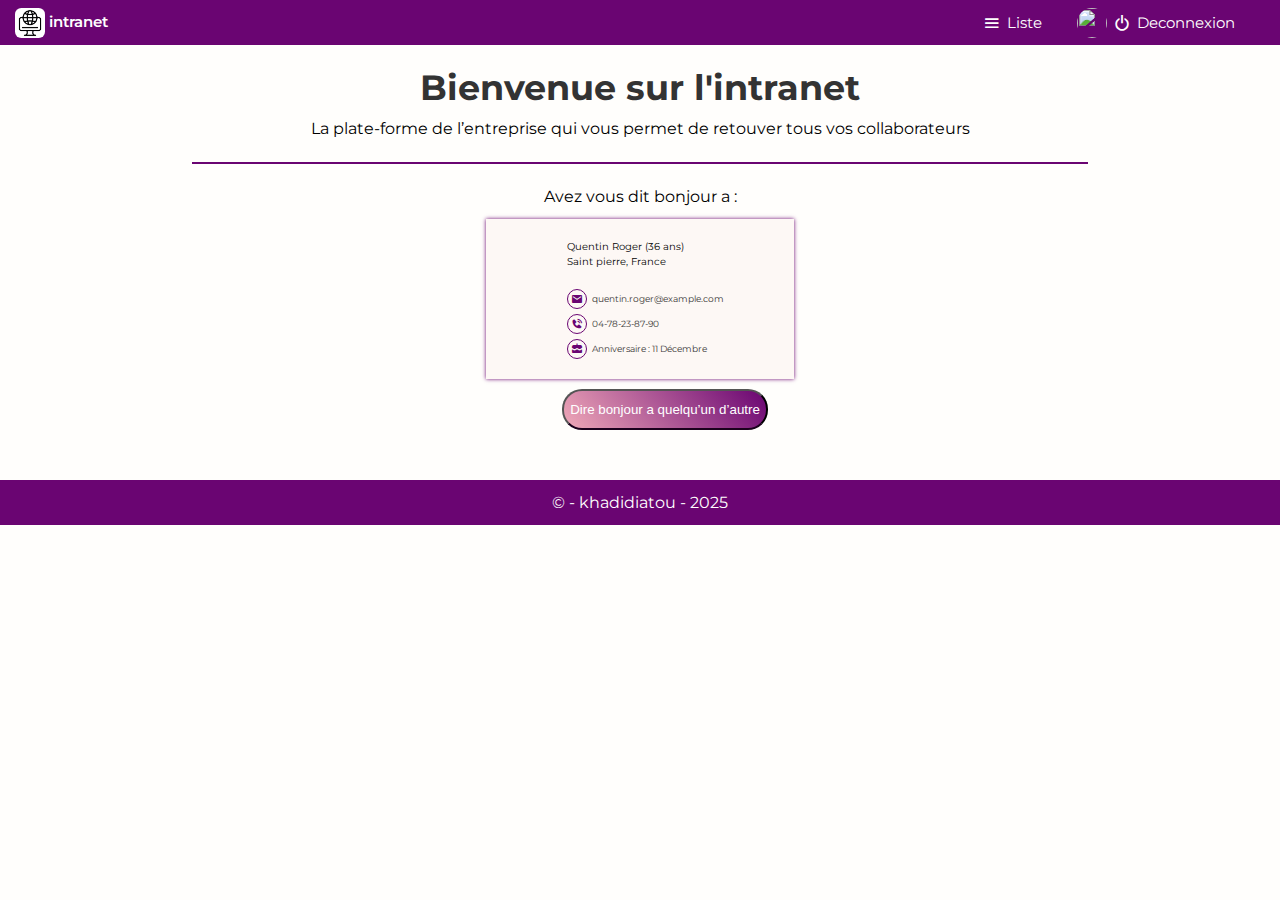
==== accueil.html @ 522f1a32 "page accueil" ====
<!DOCTYPE html>
<html lang="en">
<head>
    <meta charset="UTF-8">
    <meta name="viewport" content="width=device-width, initial-scale=1.0">
    <title>Accueil</title>
    <link rel="stylesheet" href="css/style.css">
    <link href='https://unpkg.com/boxicons@2.1.4/css/boxicons.min.css' rel='stylesheet'>
</head>
<body>
    <header class="header">
        <div class="logo">
            <img src="asset/intranet.png" alt="">
            <span>intranet</span>
        </div>
        <div class="logo2">
            <i class='bx bx-menu'></i>
            <span>Liste</span>
            <div><img src="asset/personne1.jpg" alt="" ></div>
            <i class='bx bx-power-off'></i>
            <span>Deconnexion</span>
        </div>
    </header>
    <main>
        <section class="title">
            <h1>Bienvenue sur l'intranet</h1>
            <p>La plate-forme de l’entreprise qui vous permet de retouver tous vos collaborateurs</p>
        </section>
        <section class="bars">
        </section>
        <section class="sec-accueil">
            <p>Avez vous dit bonjour a :</p>
            <section class="carte-accueil">
                <div class="img">
                  <img src="asset/personne1.jpg" alt="" class="img-pers">
                </div>
               <div class="items">
                    <div class="p">
                        <p>Quentin Roger (36 ans)</p>
                        <p>Saint pierre, France</p>
                    </div>
                    
                    <div class="social-icons">
                        <div>
                            <a href=""><i class='bx bxs-envelope'></i></a>
                            <span>quentin.roger@example.com</span>
                        </div>
                        <div>
                            <a href=""><i class='bx bxs-phone-call'></i></a>
                            <span>04-78-23-87-90</span>
                        </div>
                        <div>
                            <a href=""><i class='bx bxs-cake'></i></a>
                            <span>Anniversaire : 11 Décembre</span>
                        </div>
                    </div>
               </div>
            </section>
            <button class="button">Dire bonjour a quelqu’un d’autre</button>
        </section>
    </main>
    <footer class="footer">
        <p>© - khadidiatou - 2025</p>
    </footer>
</body>
</html>
---- css/style.css ----
@import url(reset.css);
.header {
    position: fixed;
    top: 0;
    left: 0;
    width: 100%;
    padding: 1.5rem ;
    background-color: var(--main-color);
    display: flex;
    justify-content: space-between;
    align-items: center;
    z-index: 5;
    height: 2rem;
    color: var(--text-color-white);
    height: 4.5rem;
}
.logo {
    font-size: 1.5rem;
    font-weight: 600;
    cursor: pointer;
    transition: 0.3s ease;
}
.logo img{
    border-radius: 0.625rem;
    width: 3rem;
    height: auto;
}
.logo2{
    display: flex;
    align-items: center;
    gap: 0.5rem; 
    font-size: 1.5rem;
    cursor: pointer;
    transition: 0.3s ease;
}
.logo2 img{
    border-radius: 50%;
    width: 3rem;
    height: 3rem;
}
.logo2 i{
    font-size: 2rem;
}
.header span{
   margin-right: 3rem;
   cursor: pointer;
}
main{
    margin-top: 6rem;
    display: flex;
    align-items: center;
    flex-direction: column;
    row-gap: 2rem;
}
.title{
    display: flex;
    align-items: center ;
    justify-content: center;
    flex-direction: column;
}
.title h1{
    color: var(--titre-color);
    font-size: 3.5rem;
}
.bars{
    width: 70%;
    background-color: var(--main-color);
    height: 0.2rem;
}
.footer{
    margin-top: 5rem;
    position: relative;
    bottom: 0;
    width: 100%;
    padding: 2rem;
    background-color: var(--main-color);
    height: 2rem;
    display: flex;
    align-items: center;
    justify-content: center;
    color: var(--text-color-white);
    height: 4.5rem;
}
.carte{
    display: flex;
    flex-direction: column;
    align-items: center;
    justify-content: center;
    width: 50%;
    height: 30rem;
    background-color: var(--second-bg-color);
    box-shadow: 0 0 .4rem var(--main-color);
    padding: 1 2rem;
    row-gap: 4rem;
}
.carte p{
    width: 60%;
    font-size: 1.5rem;
}

.carte .form input[type="text"]{
    border: solid 0.15rem transparent;
    border-radius: 2rem;
    line-height: 3rem;
    width: 100%;
    padding-left:2rem ;
    background-color: var(--second-bg-color);
    color: black;
    cursor: pointer;
    line-height: 3.5rem;
    margin-bottom: 1rem;
    transition: box-shadow .6s ease-in-out;
    border-bottom-color: var(--main-color);
}

.carte .form input[type="button"]{
    margin-left: 5rem;
    border-radius: 2rem;
    width: 80%;
    background: linear-gradient(50deg, var(--second-main-color), var(--main-color));
    cursor: pointer;
    line-height: 3.5rem;
    border-bottom-color: var(--main-color);
    color: var(--text-color-white);
    text-align: center;
}
.carte input[type="text"]:focus{
    box-shadow: 0 0 1rem var(--main-color);
    outline: none;
    border-color: var(--main-color);
} 
.sec-accueil{
    display: flex;
    flex-direction: column;
    row-gap: 1rem;
    width:  60%;
    justify-content: center;
    align-items: center;
}
.carte-accueil{
    display: flex;
    gap: 1rem;
    align-items: center;
    justify-content: center;
    background-color: var(--second-bg-color);
    box-shadow: 0 0 .4rem var(--main-color);
    padding: 2rem;
    width: 40%;
}
.carte-accueil p{
    font-size: 1rem;
    line-height: 1.5rem;
}
.items{
    display: flex;
    flex-direction: column;
    row-gap: 2rem;

}
.img-pers{
    border-radius:  2rem;
    box-shadow: 0 0 .1rem var(--main-color);
}
.social-icons {
    display: flex;
    flex-direction: column;
    gap: 0.5rem; /* Espacement entre chaque ligne */
}

.social-icons div {
    display: flex;
    align-items: center; /* Alignement vertical des icônes et du texte */
    gap: 0.5rem; /* Espacement entre l'icône et le texte */
    flex-wrap: nowrap;
}
.social-icons span {
    font-size: 0.9rem; 
    white-space: nowrap; 
    opacity: 0.8;
}
.social-icons a {
    display: flex;
    flex-direction: column;
    justify-content: center;
    align-items: center;
    width: 2rem;
    height: 2rem;
    background: transparent;
    border: 0.125rem solid var(--main-color);
    font-size: 1.2rem;
    border-radius: 50%;
    color: var(--main-color);
    transition: 0.3s ease-in-out;
}

.social-icons a:hover {
    color: var(--main-color);
    transform: scale(1.3) translateY(-5px);
    box-shadow: 0 0 1.563rem var(--main-color);
    background-color: white;
}
.button{
    margin-left: 5rem;
    border-radius: 2rem;
    background: linear-gradient(50deg, var(--second-main-color), var(--main-color));
    cursor: pointer;
    line-height: 3.5rem;
    border-bottom-color: var(--main-color);
    color: var(--text-color-white);
    text-align: center;
}

/* .form{
    display: flex;
    flex-direction: column;
    font-weight: 500;
    align-items: center;
}
.form input{
    border: solid 0.15rem transparent;
    border-radius: 2rem;
    height: 4rem;
    width: 80%;
    padding-left:1rem ;
    background-color: #e4e0e0;
    color: black;
    cursor: pointer;
    line-height: 3.5rem;
    margin-bottom: 1rem;
    transition: all .6s ease-in-out;
    border-bottom-color: black;
}
.form input[type="text"]:focus{
        box-shadow: 0 0 1rem #1998f2;
        outline: none;
} */
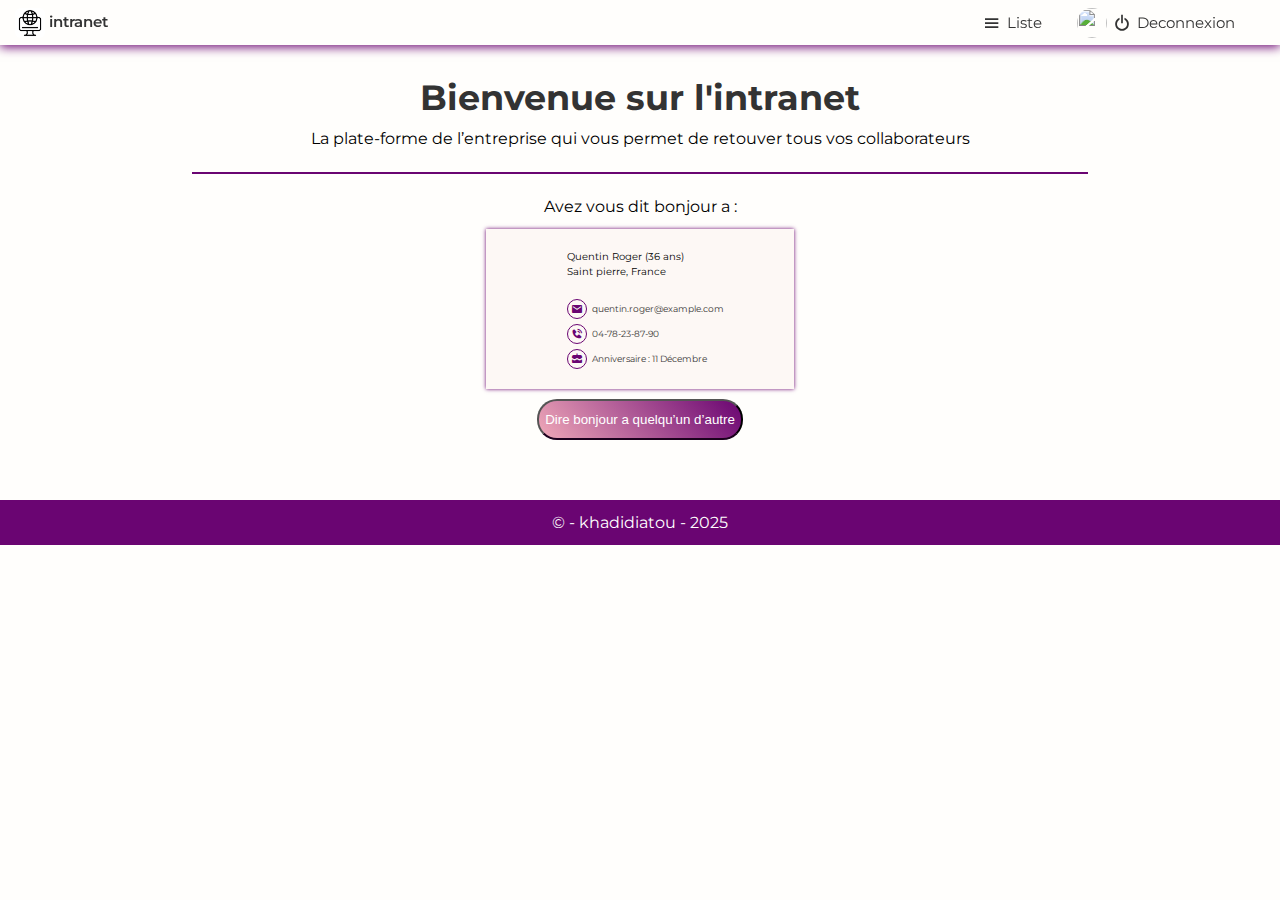
==== commit ae779dc8: "liste collaborateur" ====
--- a/accueil.html
+++ b/accueil.html
@@ -14,8 +14,11 @@
             <span>intranet</span>
         </div>
         <div class="logo2">
+            
             <i class='bx bx-menu'></i>
-            <span>Liste</span>
+            <a href="listCollab.html">
+                <span>Liste</span>
+            </a>
             <div><img src="asset/personne1.jpg" alt="" ></div>
             <i class='bx bx-power-off'></i>
             <span>Deconnexion</span>
--- a/css/style.css
+++ b/css/style.css
@@ -5,13 +5,14 @@
     left: 0;
     width: 100%;
     padding: 1.5rem ;
-    background-color: var(--main-color);
+    color: var(--titre-color); /* Changé pour utiliser la couleur de texte normale */
+    background-color: transparent; /* Fond transparent */
+    box-shadow: 0 2px 10px var(--main-color); 
+    /*background-color: var(--main-color);*/
     display: flex;
     justify-content: space-between;
     align-items: center;
     z-index: 5;
-    height: 2rem;
-    color: var(--text-color-white);
     height: 4.5rem;
 }
 .logo {
@@ -51,6 +52,7 @@
     align-items: center;
     flex-direction: column;
     row-gap: 2rem;
+    padding: 1rem 0;
 }
 .title{
     display: flex;
@@ -85,9 +87,10 @@
     display: flex;
     flex-direction: column;
     align-items: center;
+    flex-grow: 1;
     justify-content: center;
     width: 50%;
-    height: 30rem;
+    min-height: 30rem;
     background-color: var(--second-bg-color);
     box-shadow: 0 0 .4rem var(--main-color);
     padding: 1 2rem;
@@ -114,7 +117,6 @@
 }
 
 .carte .form input[type="button"]{
-    margin-left: 5rem;
     border-radius: 2rem;
     width: 80%;
     background: linear-gradient(50deg, var(--second-main-color), var(--main-color));
@@ -123,12 +125,45 @@
     border-bottom-color: var(--main-color);
     color: var(--text-color-white);
     text-align: center;
+    width: clamp(150px, 80%, 300px);
 }
 .carte input[type="text"]:focus{
     box-shadow: 0 0 1rem var(--main-color);
     outline: none;
     border-color: var(--main-color);
 } 
+.form-search .search input[type="text"]{
+    border: solid 0.15rem transparent;
+    border-radius: 2rem;
+    width: 100%;
+    line-height: 3rem;
+    padding-left:2rem ;
+    background-color: var(--second-bg-color);
+    color: black;
+    cursor: pointer;
+    line-height: 3.5rem;
+    margin-bottom: 1rem;
+    transition: box-shadow .6s ease-in-out;
+    border-bottom-color: var(--main-color);
+}
+.form-search input[type="text"]{
+    border: solid 0.15rem transparent;
+    border-radius: 2rem;
+    line-height: 3rem;
+    padding-left:2rem ;
+    background-color: var(--second-bg-color);
+    color: black;
+    cursor: pointer;
+    line-height: 3.5rem;
+    margin-bottom: 1rem;
+    transition: box-shadow .6s ease-in-out;
+    border-bottom-color: var(--main-color);
+}
+.form-search input[type="text"]:focus{
+    box-shadow: 0 0 1rem var(--main-color);
+    outline: none;
+    border-color: var(--main-color);
+} 
 .sec-accueil{
     display: flex;
     flex-direction: column;
@@ -137,7 +172,16 @@
     justify-content: center;
     align-items: center;
 }
+.sec-clolab{
+    display: flex;
+    flex-wrap: wrap;
+    gap: 1rem;
+    width:  60%;
+    justify-content: center;
+    align-items: center;
+}
 .carte-accueil{
+    position: relative;
     display: flex;
     gap: 1rem;
     align-items: center;
@@ -152,10 +196,28 @@
     line-height: 1.5rem;
 }
 .items{
+   
     display: flex;
     flex-direction: column;
     row-gap: 2rem;
 
+}
+.fonction {
+    /* Positionnement */
+    position: absolute;
+    top: 0;
+    right: 0;
+    /* Style */
+    background: linear-gradient(135deg, var(--second-main-color), var(--main-color));
+    color: white;
+    padding: 0.4rem 1.2rem;
+    font-size: 0.85rem;
+    font-weight: 600;
+    text-transform: uppercase;
+    
+    /* Effets */
+    box-shadow: 0 2px 5px rgba(0,0,0,0.1);
+    z-index: 2;
 }
 .img-pers{
     border-radius:  2rem;
@@ -200,7 +262,6 @@
     background-color: white;
 }
 .button{
-    margin-left: 5rem;
     border-radius: 2rem;
     background: linear-gradient(50deg, var(--second-main-color), var(--main-color));
     cursor: pointer;
@@ -209,6 +270,22 @@
     color: var(--text-color-white);
     text-align: center;
 }
+
+.search {
+    position: relative; 
+    
+}
+.search i {
+    position: absolute;
+    right: 4rem;
+    top: 40%;
+    transform: translateY(-50%);
+    color: var(--main-color);
+    font-size: 2rem;
+    pointer-events: none; /* Permet de cliquer à travers l'icône */
+}
+
+
 
 /* .form{
     display: flex;
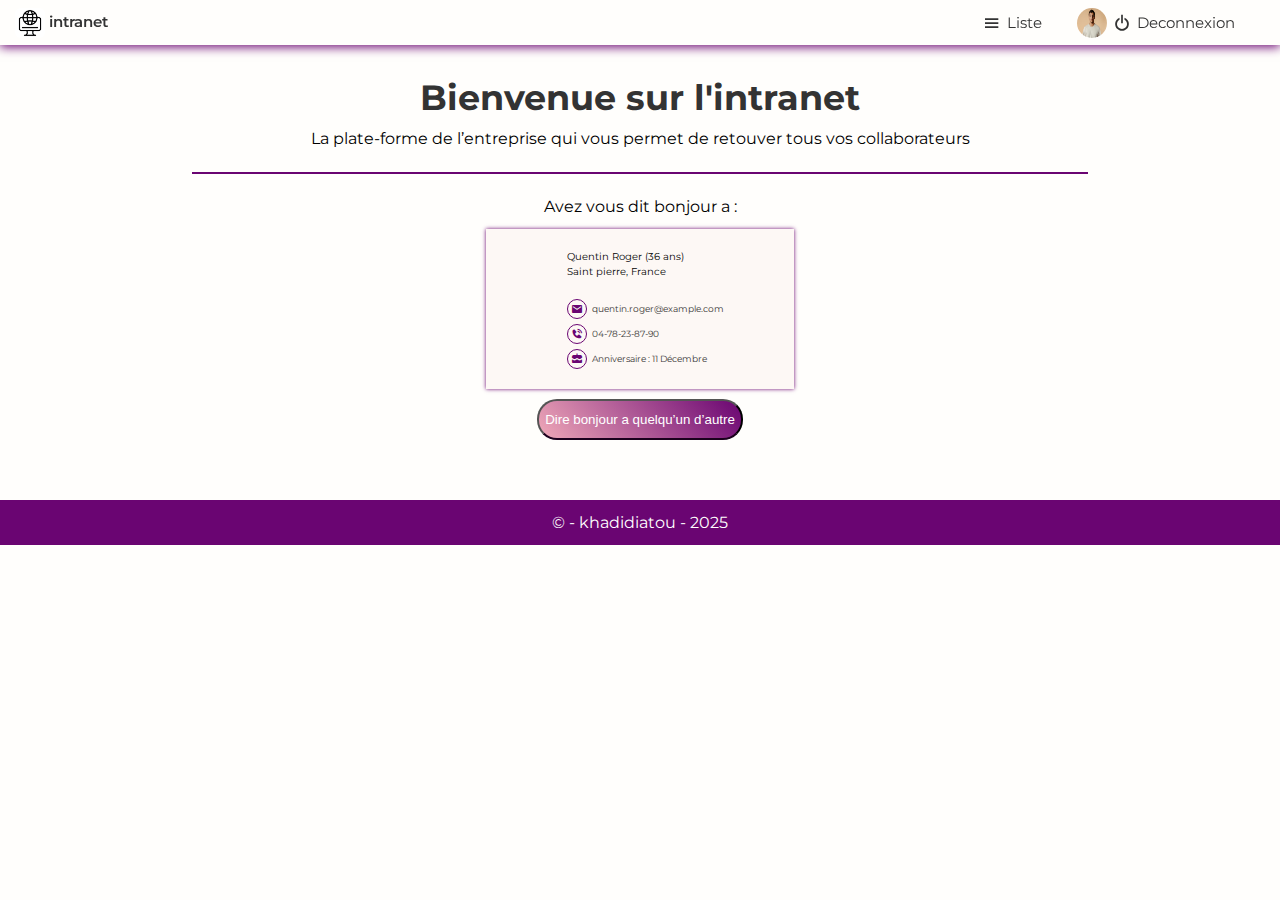
==== commit 292d852a: "modif collab" ====
--- a/accueil.html
+++ b/accueil.html
@@ -19,7 +19,7 @@
             <a href="listCollab.html">
                 <span>Liste</span>
             </a>
-            <div><img src="asset/personne1.jpg" alt="" ></div>
+            <div><img src="asset/personne6.avif" alt="" ></div>
             <i class='bx bx-power-off'></i>
             <span>Deconnexion</span>
         </div>
--- a/css/style.css
+++ b/css/style.css
@@ -143,10 +143,11 @@
     cursor: pointer;
     line-height: 3.5rem;
     margin-bottom: 1rem;
+    padding: 0 0 0 4rem;
     transition: box-shadow .6s ease-in-out;
     border-bottom-color: var(--main-color);
 }
-.form-search input[type="text"]{
+.form-search input[type="text"],[type="mail"],[type="date"]{
     border: solid 0.15rem transparent;
     border-radius: 2rem;
     line-height: 3rem;
@@ -164,6 +165,21 @@
     outline: none;
     border-color: var(--main-color);
 } 
+.form-search input[type="mail"]:focus{
+    box-shadow: 0 0 1rem var(--main-color);
+    outline: none;
+    border-color: var(--main-color);
+} 
+.form-search input[type="date"]:focus{
+    box-shadow: 0 0 1rem var(--main-color);
+    outline: none;
+    border-color: var(--main-color);
+} 
+
+.form-search div input{
+    width: 100%;
+}
+
 .sec-accueil{
     display: flex;
     flex-direction: column;
@@ -175,7 +191,7 @@
 .sec-clolab{
     display: flex;
     flex-wrap: wrap;
-    gap: 1rem;
+    gap: 2rem;
     width:  60%;
     justify-content: center;
     align-items: center;
@@ -277,7 +293,7 @@
 }
 .search i {
     position: absolute;
-    right: 4rem;
+    left: 1rem;
     top: 40%;
     transform: translateY(-50%);
     color: var(--main-color);
@@ -286,7 +302,6 @@
 }
 
 
-
 /* .form{
     display: flex;
     flex-direction: column;
